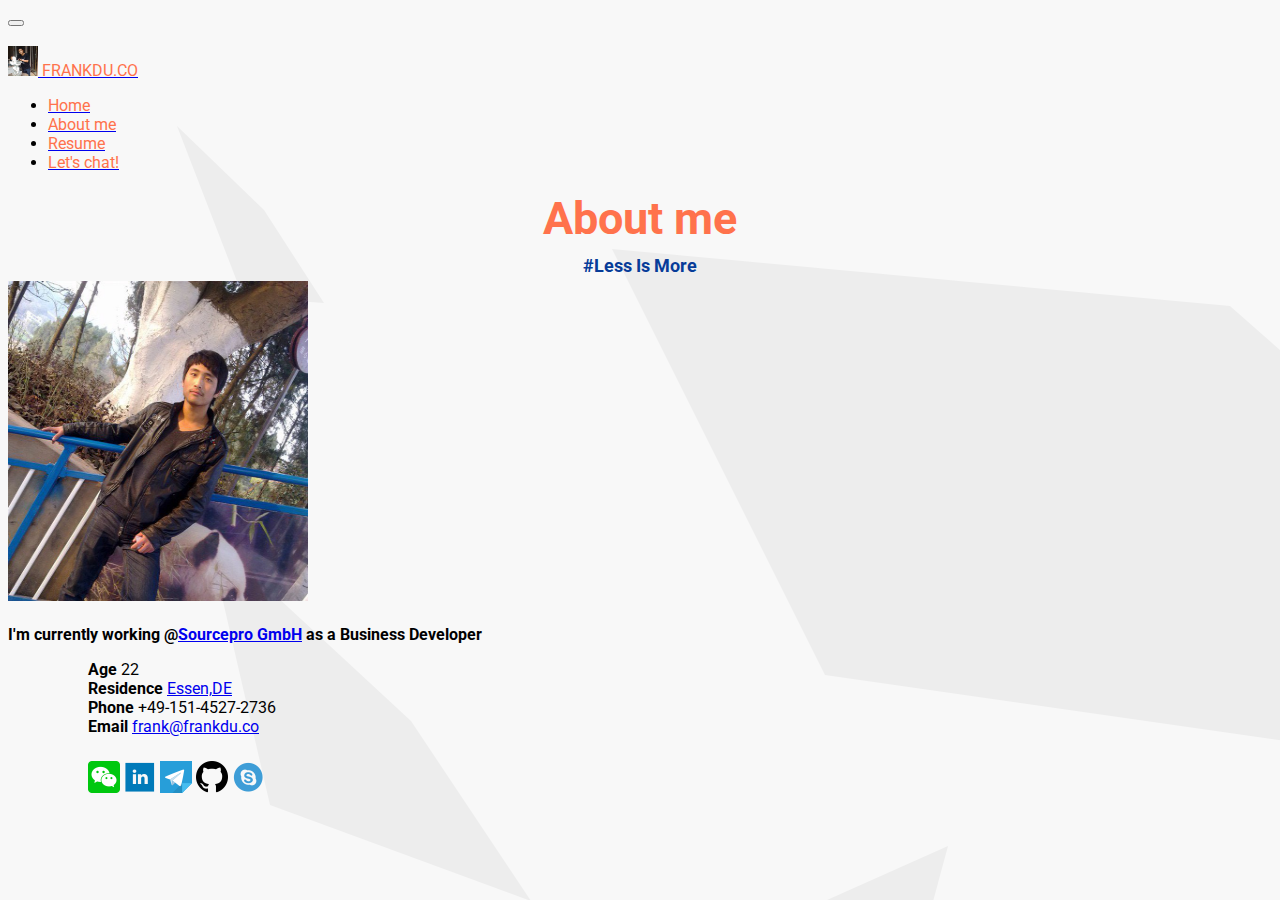
==== about_me.html @ d7d6e94f "Add files via upload" ====
<!DOCTYPE html>
<html lang="en">
  <head>
    <!-- Required meta tags -->
    <meta charset="utf-8">
    <meta name="viewport" content="width=device-width, initial-scale=1, shrink-to-fit=no">

    <!-- Bootstrap CSS -->
    <link rel="stylesheet" href="https://maxcdn.bootstrapcdn.com/bootstrap/4.0.0-beta/css/bootstrap.min.css" integrity="sha384-/Y6pD6FV/Vv2HJnA6t+vslU6fwYXjCFtcEpHbNJ0lyAFsXTsjBbfaDjzALeQsN6M" crossorigin="anonymous">
    <link rel="stylesheet" href="about_me.css">
    <link href="https://fonts.googleapis.com/css?family=Roboto" rel="stylesheet">
  </head>
  <body>

    <div class="container">

    <nav class="navbar navbar-expand-lg navbar-light bg-light">
      <button class="navbar-toggler" type="button" data-toggle="collapse" data-target="#navbarTogglerDemo01" aria-controls="navbarTogglerDemo01" aria-expanded="false" aria-label="Toggle navigation">
      <span class="navbar-toggler-icon"></span>
      </button>
      <div class="collapse navbar-collapse" id="navbarTogglerDemo01">
      <br><a class="navbar-brand" href="Home.html"><img src="5a25109d-f277-463b-83a4-63a4623d7ae6.jpg" width="30" height="30" class="d-inline-block align-top" alt="">
      <font color="#ff724c">FRANKDU.CO</font>
    </a></br>


        <ul class="navbar-nav mr-auto mt-2 mt-lg-0">
          <li class="nav-item">
            <a class="nav-link active" href="Home.html"><font color="#ff724c">Home</font></a>
          </li>
          <li class="nav-item">
            <a class="nav-link active" href="about_me.html"><font color="#ff724c">About me</font></a>
          </li>
          <li class="nav-item">
            <a class="nav-link active" href="resume.html"><font color="#ff724c">Resume</font></a>
          </li>

          <li class="nav-item">
            <a class="nav-link active" href="Letschat.html"><font color="#ff724c">Let's chat!</font></a>
          </li>

        </ul>
      </div>
    </nav>
  </div>

    <center><font color="#ff724c"><h1 id="me">About me</h1></font></center>

      <h4 id="motto">#Less Is More</h4>


      <div class="container" id="2nd">
        <!--here i try to apply a grid system that adjust this part in different devices. But it doesn't work out! This is within a table-->
        <div class="row">
          <div class="col-lg-4 col-xs-6"><img src="2e78e6d8-583e-4851-b8ab-d4052f25aa7c.jpg" alt="" height="320" width="300"></div>
          <div class="col-lg-4 col-xs-6" id="intro"><p><strong>I'm currently working @<span><a href="http://sourcepro.de" target="_blank">Sourcepro GmbH</a></span> as a Business Developer</strong></p></div>
          <div class="col-lg-4 col-xs-6">
            <ul id="infolist">

              <ul><b>Age</b> 22</ul>
              <ul><b>Residence</b> <a href="https://en.wikipedia.org/wiki/Essen" target="_blank">Essen,DE</a></ul>
              <ul><b>Phone</b> +49-151-4527-2736</ul>
              <ul><b>Email</b> <a href="mailto:frank@frankdu.co">frank@frankdu.co</a></ul>
              <ul id="socialicons">

                  <a href="http://imgur.com/a/mA9lr" target="_blank"><img src="social-wechat-square2-32.png" alt=""></a>
                  <a href="https://www.linkedin.com/in/frankdu1995/" target="_blank"><img src="linkedin_square_color-32.png" alt=""></a>
                  <a href="https://t.me/Frankdew1995" target="_blank"><img src="Telegram-32.png" alt=""></a>
                  <a href="https://github.com/Frankdew1995" target="_blank"><img src="mark-github-32.png" alt=""></a>
                  <a href="https://join.skype.com/invite/nPmjatFX97UD" target="_blank"><img src="skype_circle_color-32.png" alt=""></a>





              </ul>
             </div>
            </ul>



        </div>
      </div>










    <!-- Optional JavaScript -->
    <!-- jQuery first, then Popper.js, then Bootstrap JS -->
    <script src="https://code.jquery.com/jquery-3.2.1.slim.min.js" integrity="sha384-KJ3o2DKtIkvYIK3UENzmM7KCkRr/rE9/Qpg6aAZGJwFDMVNA/GpGFF93hXpG5KkN" crossorigin="anonymous"></script>
    <script src="https://cdnjs.cloudflare.com/ajax/libs/popper.js/1.11.0/umd/popper.min.js" integrity="sha384-b/U6ypiBEHpOf/4+1nzFpr53nxSS+GLCkfwBdFNTxtclqqenISfwAzpKaMNFNmj4" crossorigin="anonymous"></script>
    <script src="https://maxcdn.bootstrapcdn.com/bootstrap/4.0.0-beta/js/bootstrap.min.js" integrity="sha384-h0AbiXch4ZDo7tp9hKZ4TsHbi047NrKGLO3SEJAg45jXxnGIfYzk4Si90RDIqNm1" crossorigin="anonymous"></script>
  </body>
</html>
---- about_me.css ----
body{
background-image: url(bg.png);
font-family: 'Roboto', sans-serif;

}

#intro{

margin-top: 20px;

}

#me{

  margin-top: 20px;
  margin-bottom: 5px;
  font-family: 'Roboto', sans-serif;
  font-size: 45px;
}

#motto{

  margin-top: 10px;
  margin-bottom: 5px;
  text-align: center;
  font-family: 'Roboto', sans-serif;
  color:#073c99;
  font-size:18px;
}

#pic{

  margin-left: 150px;
  margin-top: 0px;
}

h2{

  font-family: 'Roboto', sans-serif;
  font-size: 18px;
  margin-top: 20px;
  text-align: inherit;
  margin-bottom: 0px;
}

#infolist{

  text-align: left;
  margin-right: 20px;
  margin-top: 0px;
}

#socialicons{

  margin-top: 25px;

}
a:visited{
      color:#ff724c;
    }
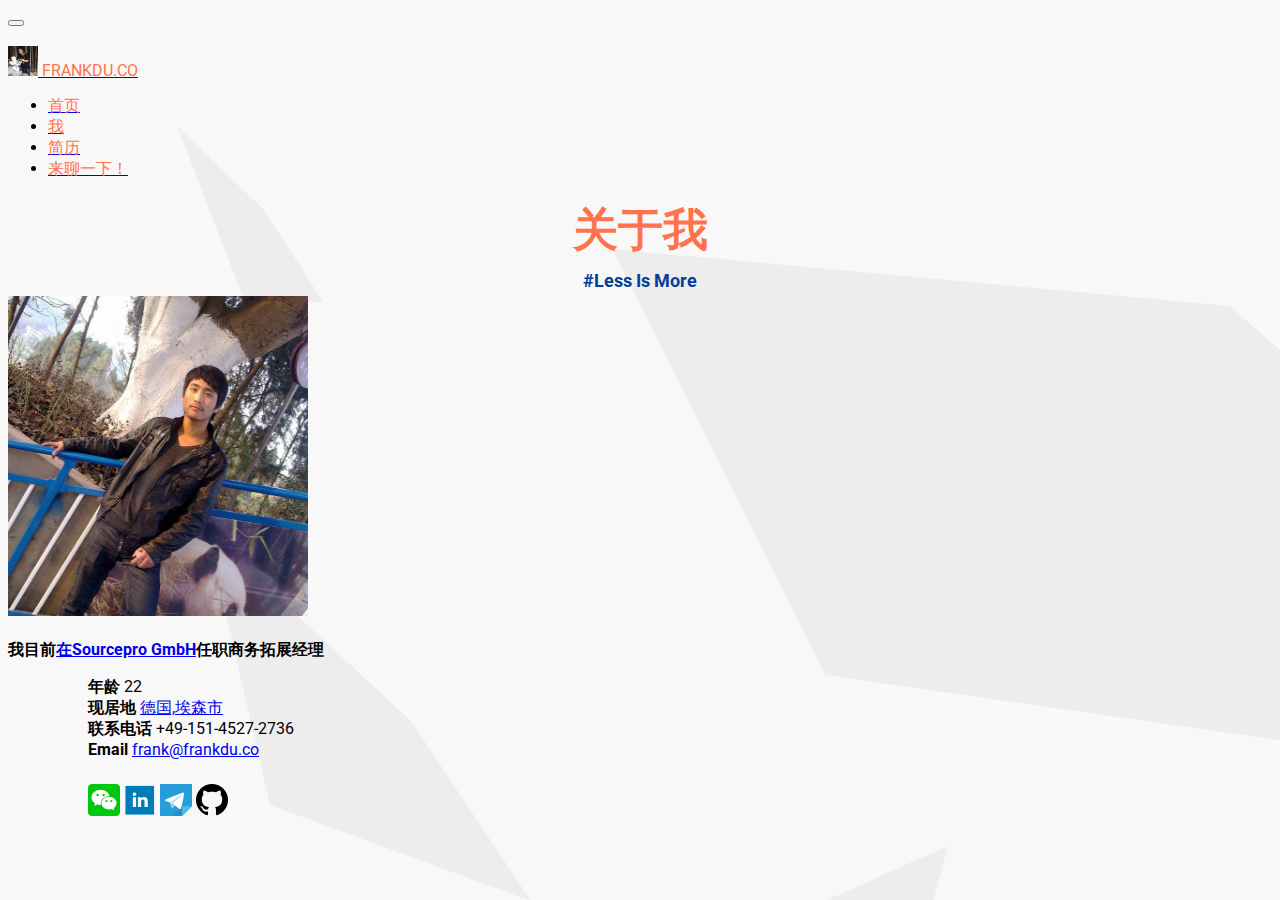
==== commit a66d6c25: "Update about_me.html" ====
--- a/about_me.html
+++ b/about_me.html
@@ -26,17 +26,17 @@
 
         <ul class="navbar-nav mr-auto mt-2 mt-lg-0">
           <li class="nav-item">
-            <a class="nav-link active" href="Home.html"><font color="#ff724c">Home</font></a>
+            <a class="nav-link active" href="Home.html"><font color="#ff724c">首页</font></a>
           </li>
           <li class="nav-item">
-            <a class="nav-link active" href="about_me.html"><font color="#ff724c">About me</font></a>
+            <a class="nav-link active" href="about_me.html"><font color="#ff724c">我</font></a>
           </li>
           <li class="nav-item">
-            <a class="nav-link active" href="resume.html"><font color="#ff724c">Resume</font></a>
+            <a class="nav-link active" href="resume.html"><font color="#ff724c">简历</font></a>
           </li>
 
           <li class="nav-item">
-            <a class="nav-link active" href="Letschat.html"><font color="#ff724c">Let's chat!</font></a>
+            <a class="nav-link active" href="Letschat.html"><font color="#ff724c">来聊一下！</font></a>
           </li>
 
         </ul>
@@ -44,7 +44,7 @@
     </nav>
   </div>
 
-    <center><font color="#ff724c"><h1 id="me">About me</h1></font></center>
+    <center><font color="#ff724c"><h1 id="me">关于我</h1></font></center>
 
       <h4 id="motto">#Less Is More</h4>
 
@@ -53,13 +53,13 @@
         <!--here i try to apply a grid system that adjust this part in different devices. But it doesn't work out! This is within a table-->
         <div class="row">
           <div class="col-lg-4 col-xs-6"><img src="2e78e6d8-583e-4851-b8ab-d4052f25aa7c.jpg" alt="" height="320" width="300"></div>
-          <div class="col-lg-4 col-xs-6" id="intro"><p><strong>I'm currently working @<span><a href="http://sourcepro.de" target="_blank">Sourcepro GmbH</a></span> as a Business Developer</strong></p></div>
+          <div class="col-lg-4 col-xs-6" id="intro"><p><strong>我目前<span><a href="http://sourcepro.de" target="_blank">在Sourcepro GmbH</a></span>任职商务拓展经理</strong></p></div>
           <div class="col-lg-4 col-xs-6">
             <ul id="infolist">
 
-              <ul><b>Age</b> 22</ul>
-              <ul><b>Residence</b> <a href="https://en.wikipedia.org/wiki/Essen" target="_blank">Essen,DE</a></ul>
-              <ul><b>Phone</b> +49-151-4527-2736</ul>
+              <ul><b>年龄</b> 22</ul>
+              <ul><b>现居地</b> <a href="https://en.wikipedia.org/wiki/Essen" target="_blank">德国,埃森市</a></ul>
+              <ul><b>联系电话</b> +49-151-4527-2736</ul>
               <ul><b>Email</b> <a href="mailto:frank@frankdu.co">frank@frankdu.co</a></ul>
               <ul id="socialicons">
 
@@ -67,7 +67,7 @@
                   <a href="https://www.linkedin.com/in/frankdu1995/" target="_blank"><img src="linkedin_square_color-32.png" alt=""></a>
                   <a href="https://t.me/Frankdew1995" target="_blank"><img src="Telegram-32.png" alt=""></a>
                   <a href="https://github.com/Frankdew1995" target="_blank"><img src="mark-github-32.png" alt=""></a>
-                  <a href="https://join.skype.com/invite/nPmjatFX97UD" target="_blank"><img src="skype_circle_color-32.png" alt=""></a>
+<!--                   <a href="https://join.skype.com/invite/nPmjatFX97UD" target="_blank"><img src="skype_circle_color-32.png" alt=""></a> -->
 
 
 
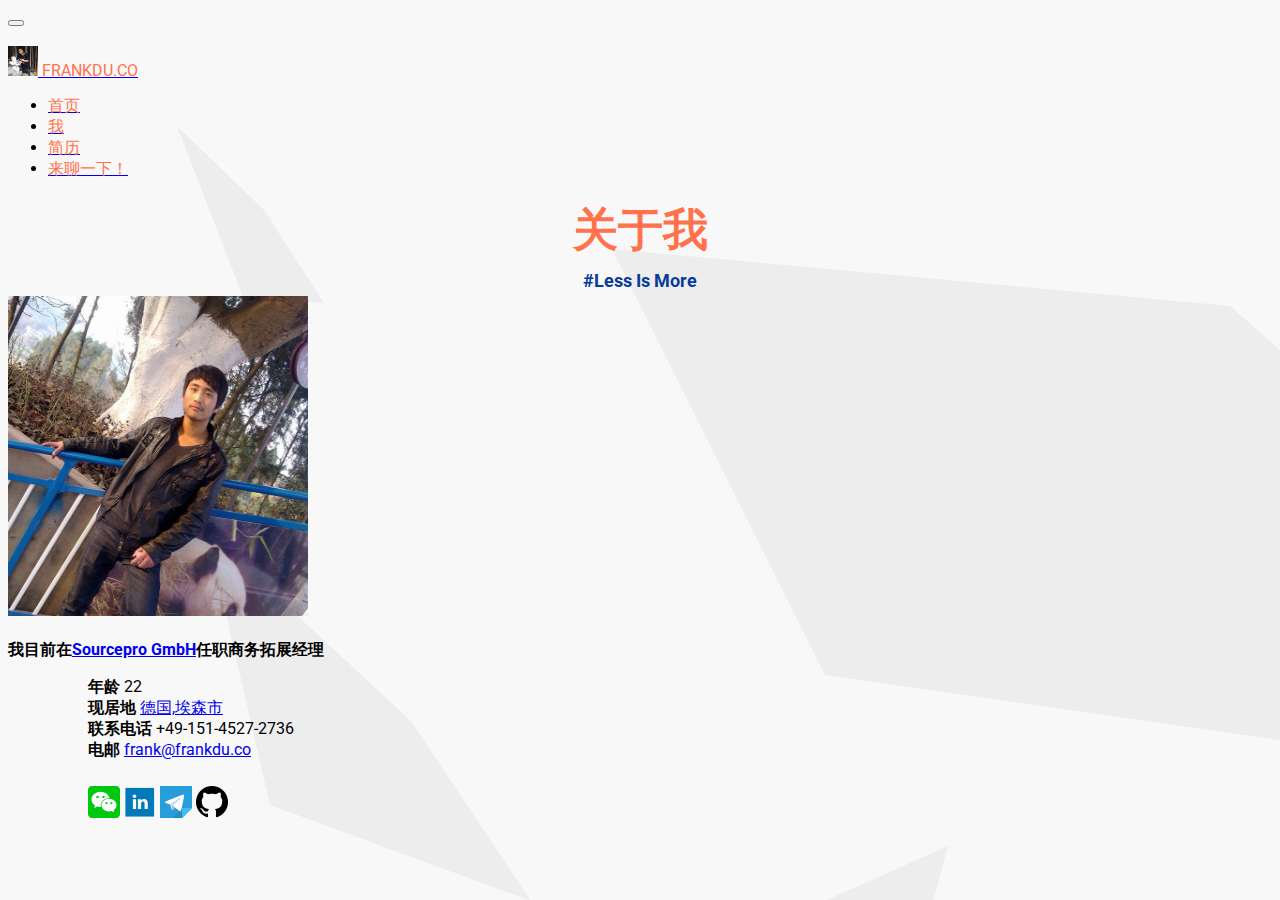
==== commit da3d514f: "Update about_me.html" ====
--- a/about_me.html
+++ b/about_me.html
@@ -53,14 +53,14 @@
         <!--here i try to apply a grid system that adjust this part in different devices. But it doesn't work out! This is within a table-->
         <div class="row">
           <div class="col-lg-4 col-xs-6"><img src="2e78e6d8-583e-4851-b8ab-d4052f25aa7c.jpg" alt="" height="320" width="300"></div>
-          <div class="col-lg-4 col-xs-6" id="intro"><p><strong>我目前<span><a href="http://sourcepro.de" target="_blank">在Sourcepro GmbH</a></span>任职商务拓展经理</strong></p></div>
+          <div class="col-lg-4 col-xs-6" id="intro"><p><strong>我目前在<span><a href="http://sourcepro.de" target="_blank">Sourcepro GmbH</a></span>任职商务拓展经理</strong></p></div>
           <div class="col-lg-4 col-xs-6">
             <ul id="infolist">
 
               <ul><b>年龄</b> 22</ul>
               <ul><b>现居地</b> <a href="https://en.wikipedia.org/wiki/Essen" target="_blank">德国,埃森市</a></ul>
               <ul><b>联系电话</b> +49-151-4527-2736</ul>
-              <ul><b>Email</b> <a href="mailto:frank@frankdu.co">frank@frankdu.co</a></ul>
+              <ul><b>电邮</b> <a href="mailto:frank@frankdu.co">frank@frankdu.co</a></ul>
               <ul id="socialicons">
 
                   <a href="http://imgur.com/a/mA9lr" target="_blank"><img src="social-wechat-square2-32.png" alt=""></a>
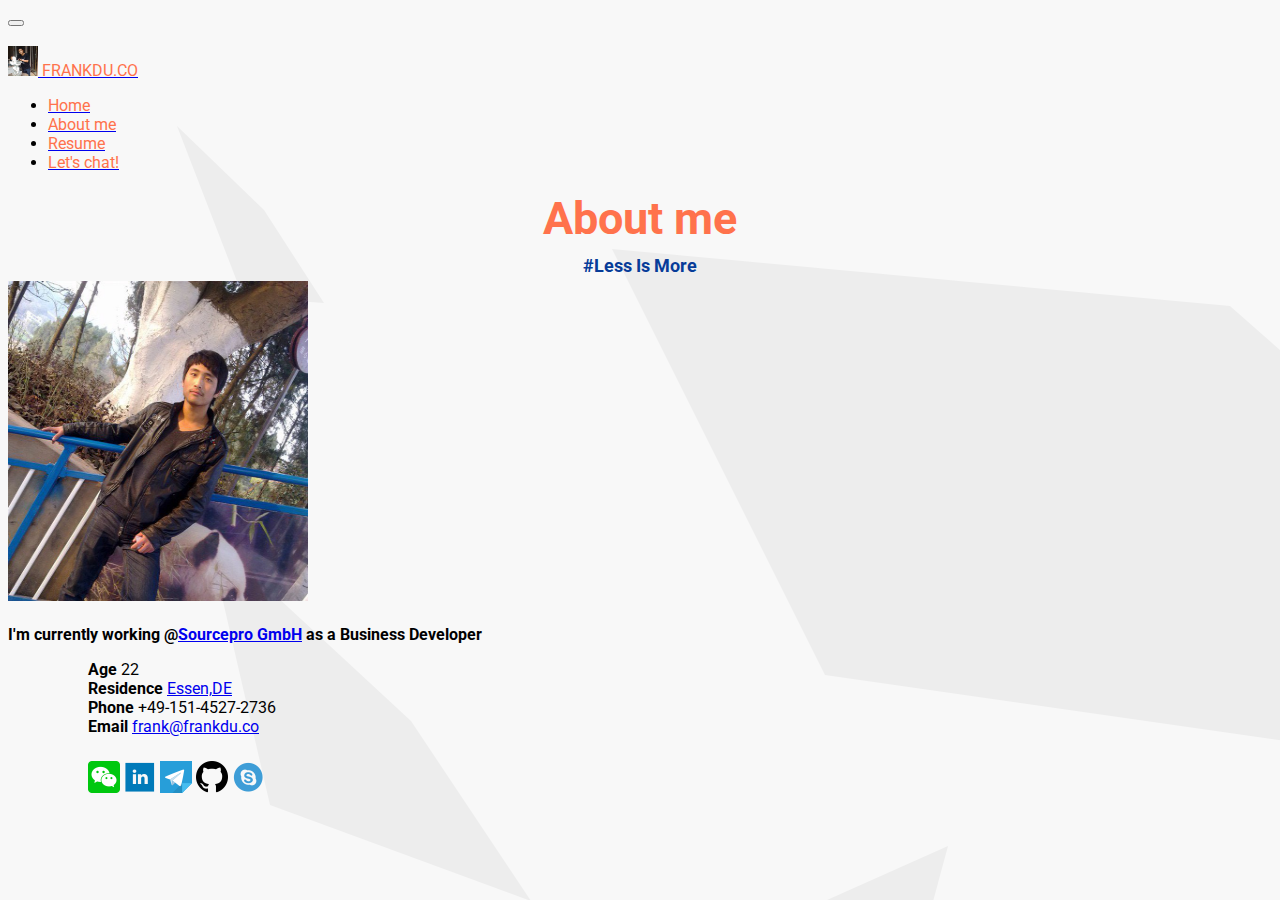
==== commit 48e717e1: "Update about_me.html" ====
--- a/about_me.html
+++ b/about_me.html
@@ -1,6 +1,16 @@
 <!DOCTYPE html>
 <html lang="en">
   <head>
+          <!-- Global Site Tag (gtag.js) - Google Analytics -->
+    <script async src="https://www.googletagmanager.com/gtag/js?id=UA-107687824-1"></script>
+    <script>
+      window.dataLayer = window.dataLayer || [];
+      function gtag(){dataLayer.push(arguments);}
+      gtag('js', new Date());
+
+      gtag('config', 'UA-107687824-1');
+    </script>
+
     <!-- Required meta tags -->
     <meta charset="utf-8">
     <meta name="viewport" content="width=device-width, initial-scale=1, shrink-to-fit=no">
@@ -26,17 +36,17 @@
 
         <ul class="navbar-nav mr-auto mt-2 mt-lg-0">
           <li class="nav-item">
-            <a class="nav-link active" href="Home.html"><font color="#ff724c">首页</font></a>
+            <a class="nav-link active" href="Home.html"><font color="#ff724c">Home</font></a>
           </li>
           <li class="nav-item">
-            <a class="nav-link active" href="about_me.html"><font color="#ff724c">我</font></a>
+            <a class="nav-link active" href="about_me.html"><font color="#ff724c">About me</font></a>
           </li>
           <li class="nav-item">
-            <a class="nav-link active" href="resume.html"><font color="#ff724c">简历</font></a>
+            <a class="nav-link active" href="resume.html"><font color="#ff724c">Resume</font></a>
           </li>
 
           <li class="nav-item">
-            <a class="nav-link active" href="Letschat.html"><font color="#ff724c">来聊一下！</font></a>
+            <a class="nav-link active" href="Letschat.html"><font color="#ff724c">Let's chat!</font></a>
           </li>
 
         </ul>
@@ -44,7 +54,7 @@
     </nav>
   </div>
 
-    <center><font color="#ff724c"><h1 id="me">关于我</h1></font></center>
+    <center><font color="#ff724c"><h1 id="me">About me</h1></font></center>
 
       <h4 id="motto">#Less Is More</h4>
 
@@ -53,21 +63,21 @@
         <!--here i try to apply a grid system that adjust this part in different devices. But it doesn't work out! This is within a table-->
         <div class="row">
           <div class="col-lg-4 col-xs-6"><img src="2e78e6d8-583e-4851-b8ab-d4052f25aa7c.jpg" alt="" height="320" width="300"></div>
-          <div class="col-lg-4 col-xs-6" id="intro"><p><strong>我目前在<span><a href="http://sourcepro.de" target="_blank">Sourcepro GmbH</a></span>任职商务拓展经理</strong></p></div>
+          <div class="col-lg-4 col-xs-6" id="intro"><p><strong>I'm currently working @<span><a href="http://sourcepro.de" target="_blank">Sourcepro GmbH</a></span> as a Business Developer</strong></p></div>
           <div class="col-lg-4 col-xs-6">
             <ul id="infolist">
 
-              <ul><b>年龄</b> 22</ul>
-              <ul><b>现居地</b> <a href="https://en.wikipedia.org/wiki/Essen" target="_blank">德国,埃森市</a></ul>
-              <ul><b>联系电话</b> +49-151-4527-2736</ul>
-              <ul><b>电邮</b> <a href="mailto:frank@frankdu.co">frank@frankdu.co</a></ul>
+              <ul><b>Age</b> 22</ul>
+              <ul><b>Residence</b> <a href="https://en.wikipedia.org/wiki/Essen" target="_blank">Essen,DE</a></ul>
+              <ul><b>Phone</b> +49-151-4527-2736</ul>
+              <ul><b>Email</b> <a href="mailto:frank@frankdu.co">frank@frankdu.co</a></ul>
               <ul id="socialicons">
 
                   <a href="http://imgur.com/a/mA9lr" target="_blank"><img src="social-wechat-square2-32.png" alt=""></a>
                   <a href="https://www.linkedin.com/in/frankdu1995/" target="_blank"><img src="linkedin_square_color-32.png" alt=""></a>
                   <a href="https://t.me/Frankdew1995" target="_blank"><img src="Telegram-32.png" alt=""></a>
                   <a href="https://github.com/Frankdew1995" target="_blank"><img src="mark-github-32.png" alt=""></a>
-<!--                   <a href="https://join.skype.com/invite/nPmjatFX97UD" target="_blank"><img src="skype_circle_color-32.png" alt=""></a> -->
+                  <a href="https://join.skype.com/invite/nPmjatFX97UD" target="_blank"><img src="skype_circle_color-32.png" alt=""></a>
 
 
 
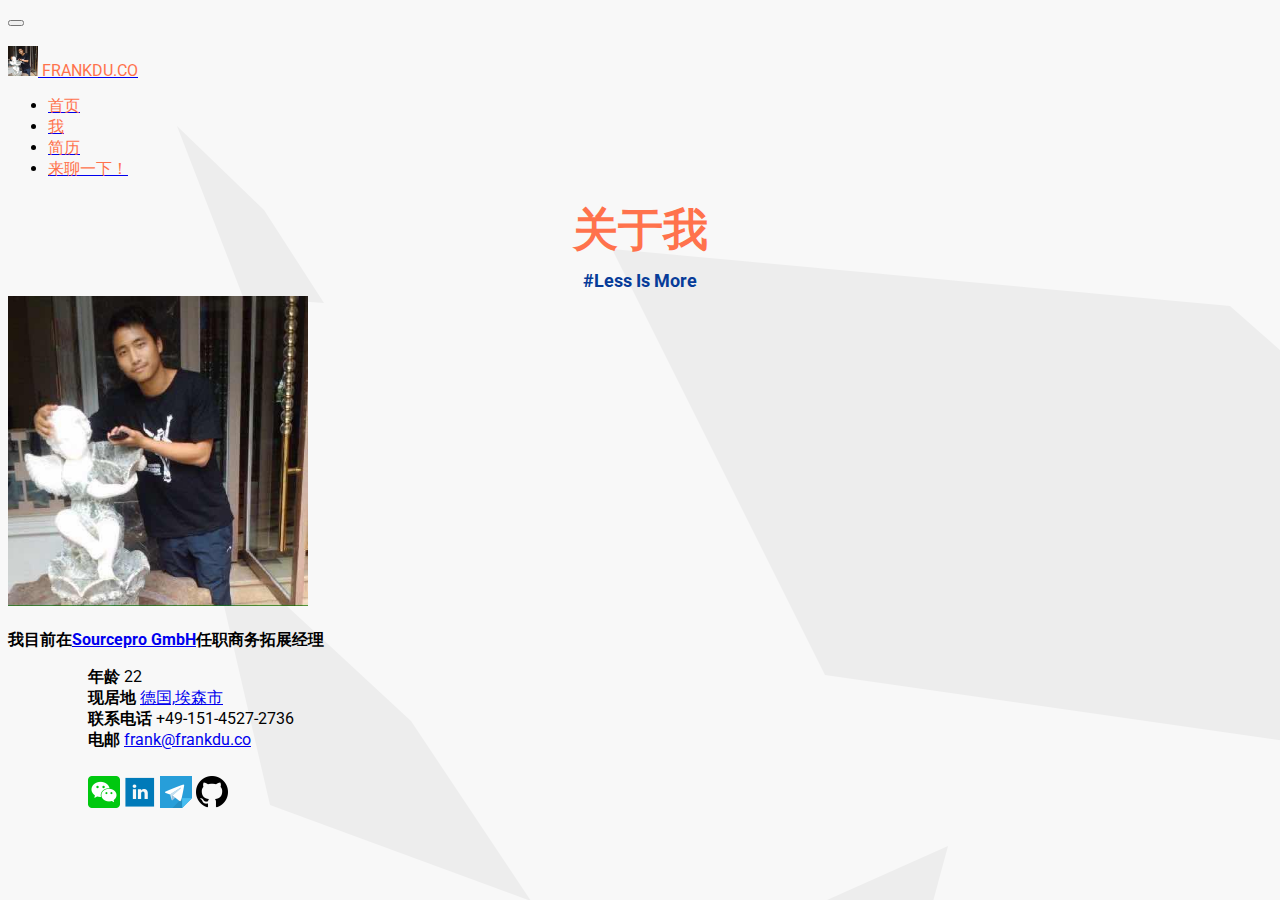
==== commit bf75da56: "Add files via upload" ====
--- a/about_me.html
+++ b/about_me.html
@@ -1,16 +1,6 @@
 <!DOCTYPE html>
 <html lang="en">
   <head>
-          <!-- Global Site Tag (gtag.js) - Google Analytics -->
-    <script async src="https://www.googletagmanager.com/gtag/js?id=UA-107687824-1"></script>
-    <script>
-      window.dataLayer = window.dataLayer || [];
-      function gtag(){dataLayer.push(arguments);}
-      gtag('js', new Date());
-
-      gtag('config', 'UA-107687824-1');
-    </script>
-
     <!-- Required meta tags -->
     <meta charset="utf-8">
     <meta name="viewport" content="width=device-width, initial-scale=1, shrink-to-fit=no">
@@ -36,17 +26,17 @@
 
         <ul class="navbar-nav mr-auto mt-2 mt-lg-0">
           <li class="nav-item">
-            <a class="nav-link active" href="Home.html"><font color="#ff724c">Home</font></a>
+            <a class="nav-link active" href="Home.html"><font color="#ff724c">首页</font></a>
           </li>
           <li class="nav-item">
-            <a class="nav-link active" href="about_me.html"><font color="#ff724c">About me</font></a>
+            <a class="nav-link active" href="about_me.html"><font color="#ff724c">我</font></a>
           </li>
           <li class="nav-item">
-            <a class="nav-link active" href="resume.html"><font color="#ff724c">Resume</font></a>
+            <a class="nav-link active" href="resume.html"><font color="#ff724c">简历</font></a>
           </li>
 
           <li class="nav-item">
-            <a class="nav-link active" href="Letschat.html"><font color="#ff724c">Let's chat!</font></a>
+            <a class="nav-link active" href="Letschat.html"><font color="#ff724c">来聊一下！</font></a>
           </li>
 
         </ul>
@@ -54,7 +44,7 @@
     </nav>
   </div>
 
-    <center><font color="#ff724c"><h1 id="me">About me</h1></font></center>
+    <center><font color="#ff724c"><h1 id="me">关于我</h1></font></center>
 
       <h4 id="motto">#Less Is More</h4>
 
@@ -62,22 +52,22 @@
       <div class="container" id="2nd">
         <!--here i try to apply a grid system that adjust this part in different devices. But it doesn't work out! This is within a table-->
         <div class="row">
-          <div class="col-lg-4 col-xs-6"><img src="2e78e6d8-583e-4851-b8ab-d4052f25aa7c.jpg" alt="" height="320" width="300"></div>
-          <div class="col-lg-4 col-xs-6" id="intro"><p><strong>I'm currently working @<span><a href="http://sourcepro.de" target="_blank">Sourcepro GmbH</a></span> as a Business Developer</strong></p></div>
+          <div class="col-lg-4 col-xs-6"><img src="5a25109d-f277-463b-83a4-63a4623d7ae6 - Copy.jpg" alt="" height="310" width="300"></div>
+          <div class="col-lg-4 col-xs-6" id="intro"><p><strong>我目前在<span><a href="http://sourcepro.de" target="_blank">Sourcepro GmbH</a></span>任职商务拓展经理</strong></p></div>
           <div class="col-lg-4 col-xs-6">
             <ul id="infolist">
 
-              <ul><b>Age</b> 22</ul>
-              <ul><b>Residence</b> <a href="https://en.wikipedia.org/wiki/Essen" target="_blank">Essen,DE</a></ul>
-              <ul><b>Phone</b> +49-151-4527-2736</ul>
-              <ul><b>Email</b> <a href="mailto:frank@frankdu.co">frank@frankdu.co</a></ul>
+              <ul><b>年龄</b> 22</ul>
+              <ul><b>现居地</b> <a href="https://en.wikipedia.org/wiki/Essen" target="_blank">德国,埃森市</a></ul>
+              <ul><b>联系电话</b> +49-151-4527-2736</ul>
+              <ul><b>电邮</b> <a href="mailto:frank@frankdu.co">frank@frankdu.co</a></ul>
               <ul id="socialicons">
 
                   <a href="http://imgur.com/a/mA9lr" target="_blank"><img src="social-wechat-square2-32.png" alt=""></a>
                   <a href="https://www.linkedin.com/in/frankdu1995/" target="_blank"><img src="linkedin_square_color-32.png" alt=""></a>
                   <a href="https://t.me/Frankdew1995" target="_blank"><img src="Telegram-32.png" alt=""></a>
                   <a href="https://github.com/Frankdew1995" target="_blank"><img src="mark-github-32.png" alt=""></a>
-                  <a href="https://join.skype.com/invite/nPmjatFX97UD" target="_blank"><img src="skype_circle_color-32.png" alt=""></a>
+<!--                   <a href="https://join.skype.com/invite/nPmjatFX97UD" target="_blank"><img src="skype_circle_color-32.png" alt=""></a> -->
 
 
 
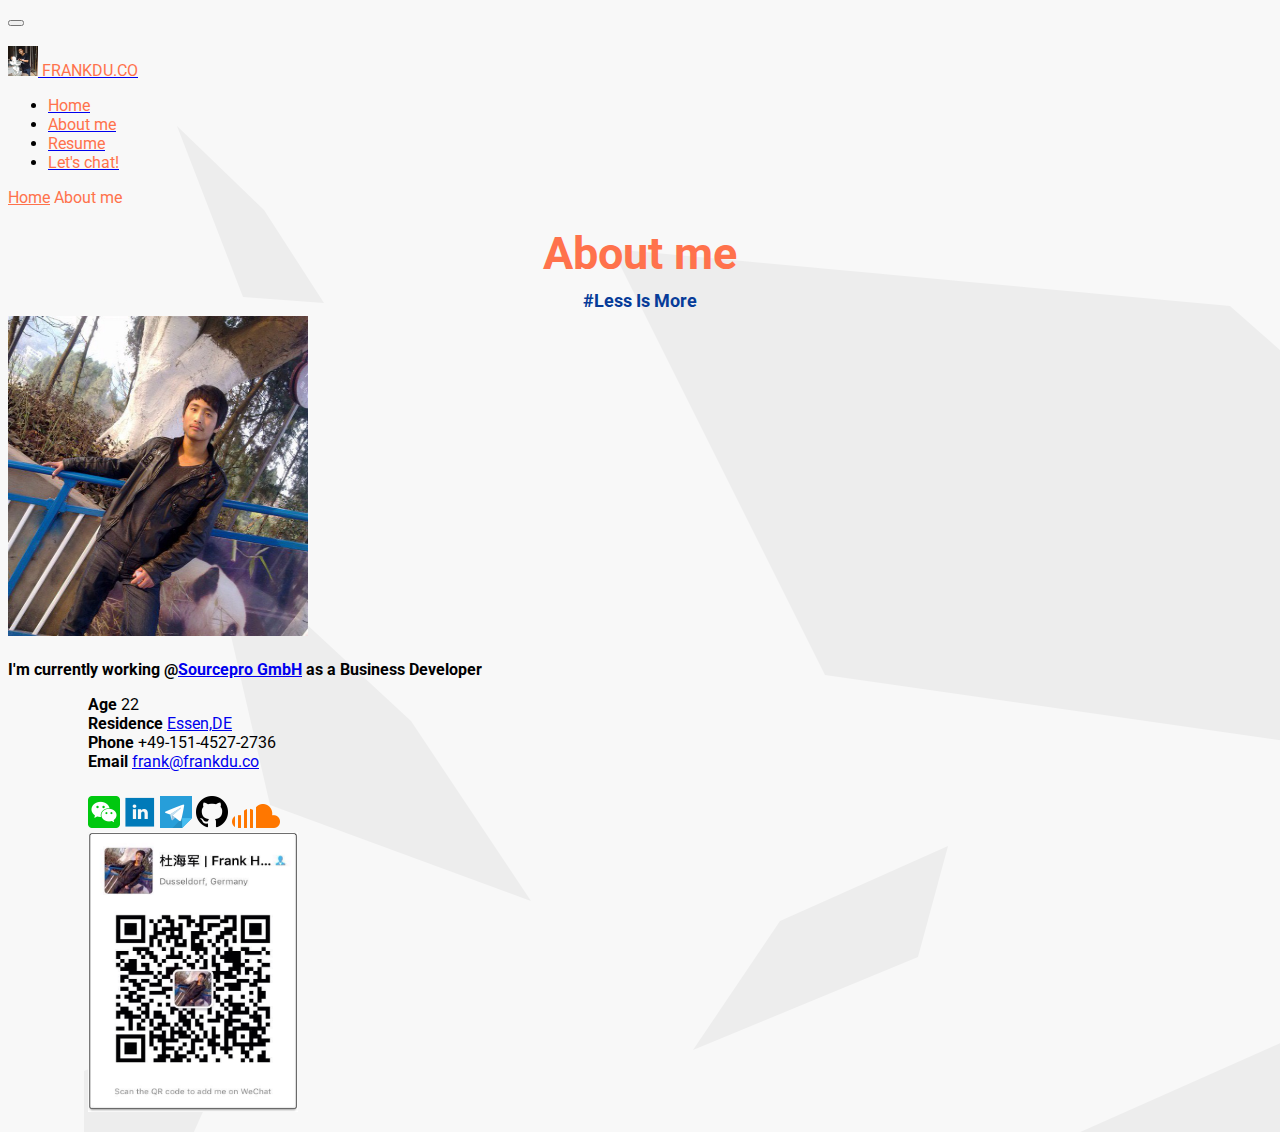
==== commit 8ad2445d: "Add files via upload" ====
--- a/about_me.html
+++ b/about_me.html
@@ -1,6 +1,16 @@
 <!DOCTYPE html>
 <html lang="en">
   <head>
+          <!-- Global Site Tag (gtag.js) - Google Analytics -->
+    <script async src="https://www.googletagmanager.com/gtag/js?id=UA-107687824-1"></script>
+    <script>
+      window.dataLayer = window.dataLayer || [];
+      function gtag(){dataLayer.push(arguments);}
+      gtag('js', new Date());
+
+      gtag('config', 'UA-107687824-1');
+    </script>
+
     <!-- Required meta tags -->
     <meta charset="utf-8">
     <meta name="viewport" content="width=device-width, initial-scale=1, shrink-to-fit=no">
@@ -26,25 +36,35 @@
 
         <ul class="navbar-nav mr-auto mt-2 mt-lg-0">
           <li class="nav-item">
-            <a class="nav-link active" href="Home.html"><font color="#ff724c">首页</font></a>
+            <a class="nav-link active" href="Home.html"><font color="#ff724c">Home</font></a>
           </li>
           <li class="nav-item">
-            <a class="nav-link active" href="about_me.html"><font color="#ff724c">我</font></a>
+            <a class="nav-link active" href="about_me.html"><font color="#ff724c">About me</font></a>
           </li>
           <li class="nav-item">
-            <a class="nav-link active" href="resume.html"><font color="#ff724c">简历</font></a>
+            <a class="nav-link active" href="resume.html"><font color="#ff724c">Resume</font></a>
           </li>
 
           <li class="nav-item">
-            <a class="nav-link active" href="Letschat.html"><font color="#ff724c">来聊一下！</font></a>
+            <a class="nav-link active" href="Letschat.html"><font color="#ff724c">Let's chat!</font></a>
           </li>
 
         </ul>
       </div>
     </nav>
   </div>
+  <div class="container">
 
-    <center><font color="#ff724c"><h1 id="me">关于我</h1></font></center>
+    <nav class="breadcrumb">
+      <a class="breadcrumb-item" href="Home.html">Home</a>
+      <!-- <a class="breadcrumb-item" href="#">我</a>
+      <a class="breadcrumb-item" href="#">Data</a> -->
+      <span class="breadcrumb-item" href="#">About me</span>
+    </nav>
+
+  </div>
+
+    <center><font color="#ff724c"><h1 id="me">About me</h1></font></center>
 
       <h4 id="motto">#Less Is More</h4>
 
@@ -52,23 +72,27 @@
       <div class="container" id="2nd">
         <!--here i try to apply a grid system that adjust this part in different devices. But it doesn't work out! This is within a table-->
         <div class="row">
-          <div class="col-lg-4 col-xs-6"><img src="5a25109d-f277-463b-83a4-63a4623d7ae6 - Copy.jpg" alt="" height="310" width="300"></div>
-          <div class="col-lg-4 col-xs-6" id="intro"><p><strong>我目前在<span><a href="http://sourcepro.de" target="_blank">Sourcepro GmbH</a></span>任职商务拓展经理</strong></p></div>
+          <div class="col-lg-4 col-xs-6"><img src="2e78e6d8-583e-4851-b8ab-d4052f25aa7c.jpg" alt="" height="320" width="300"></div>
+          <div class="col-lg-4 col-xs-6" id="intro"><p><strong>I'm currently working @<span><a href="http://sourcepro.de" target="_blank">Sourcepro GmbH</a></span> as a Business Developer</strong></p></div>
           <div class="col-lg-4 col-xs-6">
             <ul id="infolist">
 
-              <ul><b>年龄</b> 22</ul>
-              <ul><b>现居地</b> <a href="https://en.wikipedia.org/wiki/Essen" target="_blank">德国,埃森市</a></ul>
-              <ul><b>联系电话</b> +49-151-4527-2736</ul>
-              <ul><b>电邮</b> <a href="mailto:frank@frankdu.co">frank@frankdu.co</a></ul>
+              <ul><b>Age</b> 22</ul>
+              <ul><b>Residence</b> <a href="https://en.wikipedia.org/wiki/Essen" target="_blank">Essen,DE</a></ul>
+              <ul><b>Phone</b> +49-151-4527-2736</ul>
+              <ul><b>Email</b> <a href="mailto:frank@frankdu.co">frank@frankdu.co</a></ul>
               <ul id="socialicons">
 
-                  <a href="http://imgur.com/a/mA9lr" target="_blank"><img src="social-wechat-square2-32.png" alt=""></a>
+                  <a data-toggle="collapse" href="#qrcode" aria-expanded="false" aria-controls="collapseExample"><img src="social-wechat-square2-32.png" alt=""></a>
                   <a href="https://www.linkedin.com/in/frankdu1995/" target="_blank"><img src="linkedin_square_color-32.png" alt=""></a>
                   <a href="https://t.me/Frankdew1995" target="_blank"><img src="Telegram-32.png" alt=""></a>
                   <a href="https://github.com/Frankdew1995" target="_blank"><img src="mark-github-32.png" alt=""></a>
-<!--                   <a href="https://join.skype.com/invite/nPmjatFX97UD" target="_blank"><img src="skype_circle_color-32.png" alt=""></a> -->
+                  <a href="https://soundcloud.com/frankdew1995" target="_blank"><img src="if_soundcloud_246008 (1).png" alt=""></a>
 
+                    <div class="collapse" id="qrcode">
+
+                        <img src="WeChat Image_20171006121453.jpg" alt="" width="210px" height="280px">
+                    </div>
 
 
 
--- a/about_me.css
+++ b/about_me.css
@@ -58,3 +58,7 @@
 a:visited{
       color:#ff724c;
     }
+.breadcrumb-item{
+
+    color: #ff724c;
+  }
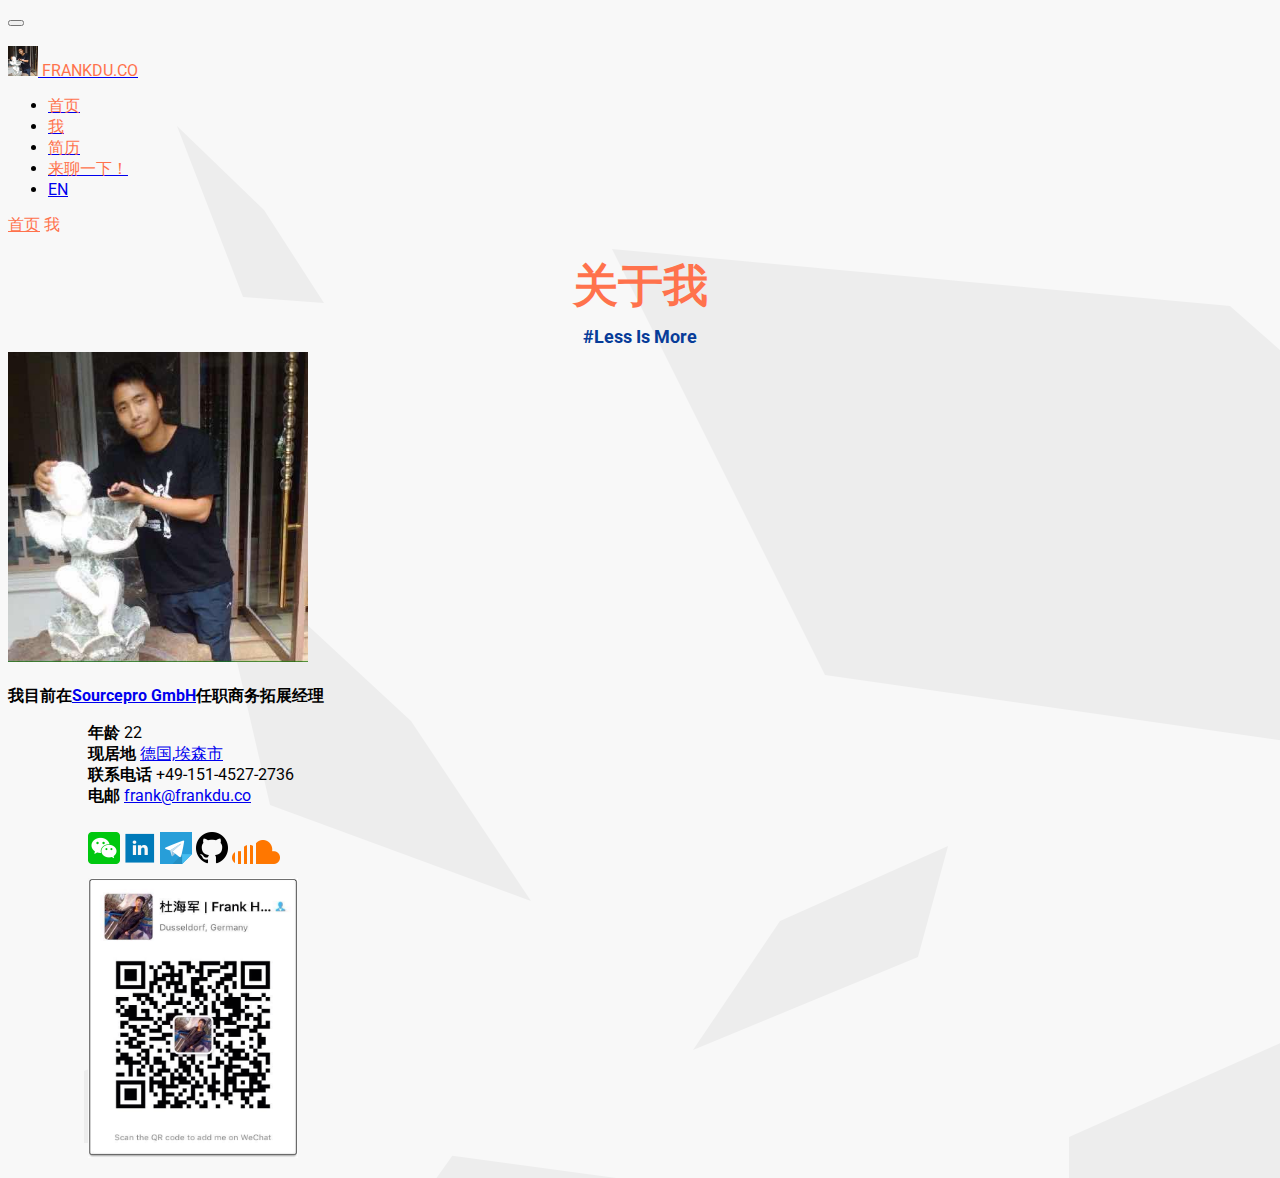
==== commit c638a4df: "Add files via upload" ====
--- a/about_me.html
+++ b/about_me.html
@@ -1,16 +1,6 @@
 <!DOCTYPE html>
 <html lang="en">
   <head>
-          <!-- Global Site Tag (gtag.js) - Google Analytics -->
-    <script async src="https://www.googletagmanager.com/gtag/js?id=UA-107687824-1"></script>
-    <script>
-      window.dataLayer = window.dataLayer || [];
-      function gtag(){dataLayer.push(arguments);}
-      gtag('js', new Date());
-
-      gtag('config', 'UA-107687824-1');
-    </script>
-
     <!-- Required meta tags -->
     <meta charset="utf-8">
     <meta name="viewport" content="width=device-width, initial-scale=1, shrink-to-fit=no">
@@ -36,35 +26,43 @@
 
         <ul class="navbar-nav mr-auto mt-2 mt-lg-0">
           <li class="nav-item">
-            <a class="nav-link active" href="Home.html"><font color="#ff724c">Home</font></a>
+            <a class="nav-link active" href="Home.html"><font color="#ff724c">首页</font></a>
           </li>
           <li class="nav-item">
-            <a class="nav-link active" href="about_me.html"><font color="#ff724c">About me</font></a>
+            <a class="nav-link active" href="about_me.html"><font color="#ff724c">我</font></a>
           </li>
           <li class="nav-item">
-            <a class="nav-link active" href="resume.html"><font color="#ff724c">Resume</font></a>
+            <a class="nav-link active" href="resume.html"><font color="#ff724c">简历</font></a>
           </li>
 
           <li class="nav-item">
-            <a class="nav-link active" href="Letschat.html"><font color="#ff724c">Let's chat!</font></a>
+            <a class="nav-link active" href="Letschat.html"><font color="#ff724c">来聊一下！</font></a>
+          </li>
+
+          <li class="nav-item">
+            <a class="nav-link active" href="http://frankdu.co">EN</a>
           </li>
 
         </ul>
       </div>
     </nav>
   </div>
+
   <div class="container">
 
     <nav class="breadcrumb">
-      <a class="breadcrumb-item" href="Home.html">Home</a>
+      <a class="breadcrumb-item" href="Home.html">首页</a>
       <!-- <a class="breadcrumb-item" href="#">我</a>
       <a class="breadcrumb-item" href="#">Data</a> -->
-      <span class="breadcrumb-item" href="#">About me</span>
+      <span class="breadcrumb-item" href="#">我</span>
     </nav>
 
   </div>
 
-    <center><font color="#ff724c"><h1 id="me">About me</h1></font></center>
+
+    <center><font color="#ff724c"><h1 id="me">关于我</h1></font></center>
+
+
 
       <h4 id="motto">#Less Is More</h4>
 
@@ -72,27 +70,28 @@
       <div class="container" id="2nd">
         <!--here i try to apply a grid system that adjust this part in different devices. But it doesn't work out! This is within a table-->
         <div class="row">
-          <div class="col-lg-4 col-xs-6"><img src="2e78e6d8-583e-4851-b8ab-d4052f25aa7c.jpg" alt="" height="320" width="300"></div>
-          <div class="col-lg-4 col-xs-6" id="intro"><p><strong>I'm currently working @<span><a href="http://sourcepro.de" target="_blank">Sourcepro GmbH</a></span> as a Business Developer</strong></p></div>
+          <div class="col-lg-4 col-xs-6"><img src="5a25109d-f277-463b-83a4-63a4623d7ae6 - Copy.jpg" alt="" height="310" width="300"></div>
+          <div class="col-lg-4 col-xs-6" id="intro"><p><strong>我目前在<span><a href="http://sourcepro.de" target="_blank">Sourcepro GmbH</a></span>任职商务拓展经理</strong></p></div>
           <div class="col-lg-4 col-xs-6">
             <ul id="infolist">
 
-              <ul><b>Age</b> 22</ul>
-              <ul><b>Residence</b> <a href="https://en.wikipedia.org/wiki/Essen" target="_blank">Essen,DE</a></ul>
-              <ul><b>Phone</b> +49-151-4527-2736</ul>
-              <ul><b>Email</b> <a href="mailto:frank@frankdu.co">frank@frankdu.co</a></ul>
+              <ul><b>年龄</b> 22</ul>
+              <ul><b>现居地</b> <a href="https://en.wikipedia.org/wiki/Essen" target="_blank">德国,埃森市</a></ul>
+              <ul><b>联系电话</b> +49-151-4527-2736</ul>
+              <ul><b>电邮</b> <a href="mailto:frank@frankdu.co">frank@frankdu.co</a></ul>
               <ul id="socialicons">
 
                   <a data-toggle="collapse" href="#qrcode" aria-expanded="false" aria-controls="collapseExample"><img src="social-wechat-square2-32.png" alt=""></a>
+
                   <a href="https://www.linkedin.com/in/frankdu1995/" target="_blank"><img src="linkedin_square_color-32.png" alt=""></a>
                   <a href="https://t.me/Frankdew1995" target="_blank"><img src="Telegram-32.png" alt=""></a>
                   <a href="https://github.com/Frankdew1995" target="_blank"><img src="mark-github-32.png" alt=""></a>
-                  <a href="https://soundcloud.com/frankdew1995" target="_blank"><img src="if_soundcloud_246008 (1).png" alt=""></a>
+                  <a href="https://soundcloud.com/frankdew1995/besame-mucho" target="_blank"><img src="if_soundcloud_246008 (1).png" alt=""></a>
 
-                    <div class="collapse" id="qrcode">
+                      <div class="collapse" id="qrcode">
 
                         <img src="WeChat Image_20171006121453.jpg" alt="" width="210px" height="280px">
-                    </div>
+                      </div>
 
 
 
--- a/about_me.css
+++ b/about_me.css
@@ -8,6 +8,11 @@
 
 margin-top: 20px;
 
+}
+
+.breadcrumb-item{
+
+  color: #ff724c;
 }
 
 #me{
@@ -58,7 +63,6 @@
 a:visited{
       color:#ff724c;
     }
-.breadcrumb-item{
-
-    color: #ff724c;
+  #qrcode{
+    margin-top: 10px;
   }
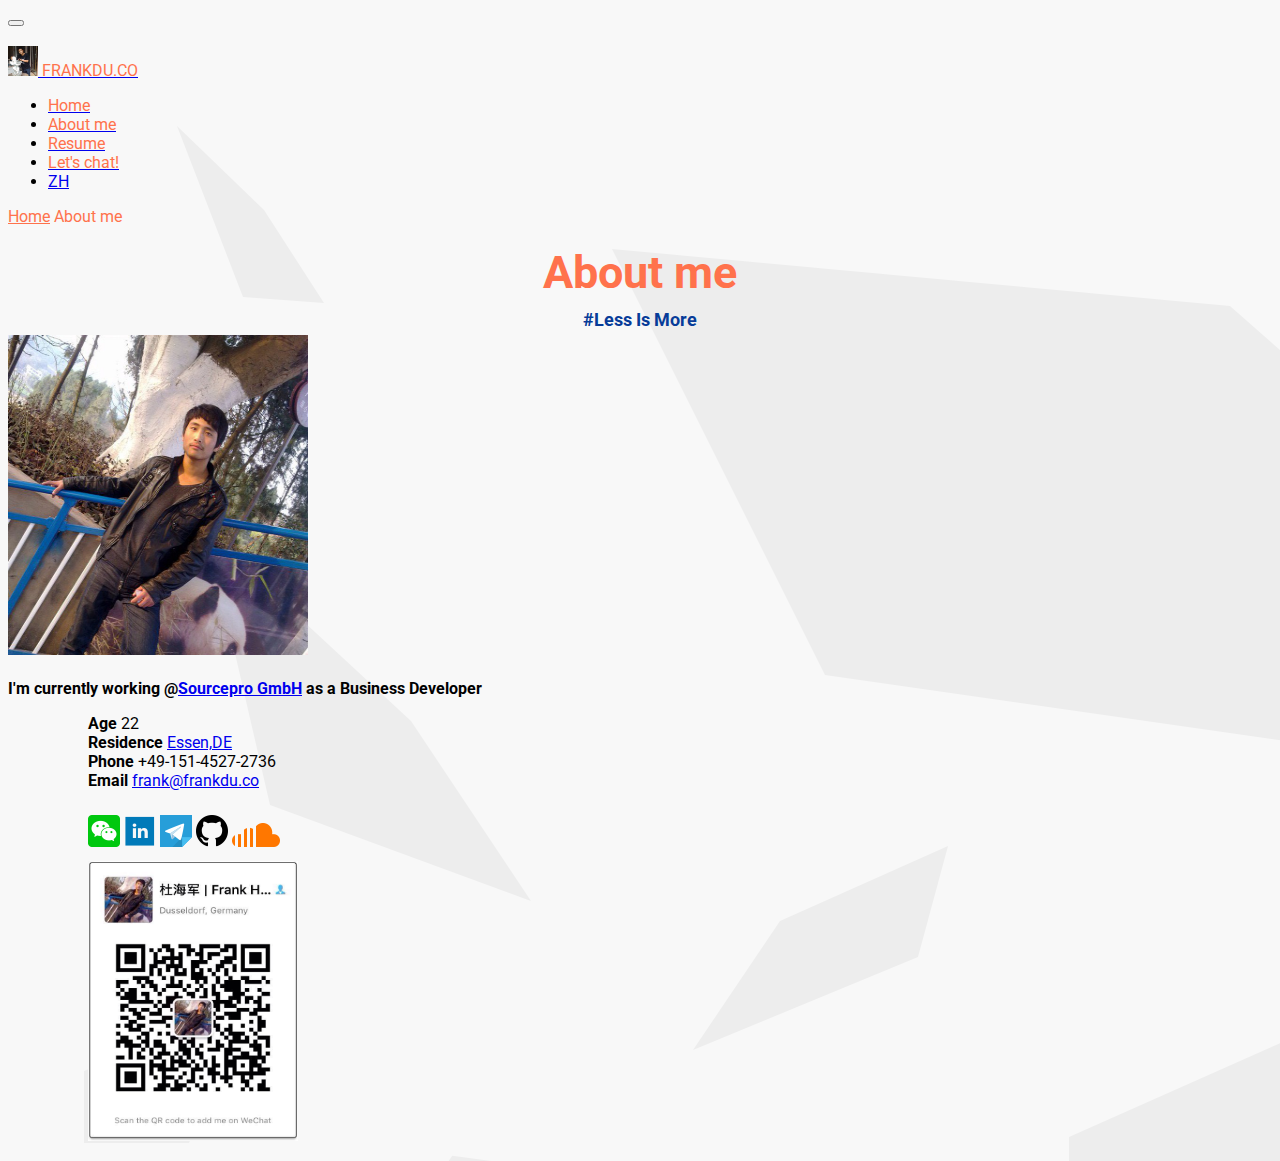
==== commit 9cea6d07: "Update about_me.html" ====
--- a/about_me.html
+++ b/about_me.html
@@ -1,6 +1,16 @@
 <!DOCTYPE html>
 <html lang="en">
   <head>
+          <!-- Global Site Tag (gtag.js) - Google Analytics -->
+    <script async src="https://www.googletagmanager.com/gtag/js?id=UA-107687824-1"></script>
+    <script>
+      window.dataLayer = window.dataLayer || [];
+      function gtag(){dataLayer.push(arguments);}
+      gtag('js', new Date());
+
+      gtag('config', 'UA-107687824-1');
+    </script>
+
     <!-- Required meta tags -->
     <meta charset="utf-8">
     <meta name="viewport" content="width=device-width, initial-scale=1, shrink-to-fit=no">
@@ -26,43 +36,38 @@
 
         <ul class="navbar-nav mr-auto mt-2 mt-lg-0">
           <li class="nav-item">
-            <a class="nav-link active" href="Home.html"><font color="#ff724c">首页</font></a>
+            <a class="nav-link active" href="Home.html"><font color="#ff724c">Home</font></a>
           </li>
           <li class="nav-item">
-            <a class="nav-link active" href="about_me.html"><font color="#ff724c">我</font></a>
+            <a class="nav-link active" href="about_me.html"><font color="#ff724c">About me</font></a>
           </li>
           <li class="nav-item">
-            <a class="nav-link active" href="resume.html"><font color="#ff724c">简历</font></a>
+            <a class="nav-link active" href="resume.html"><font color="#ff724c">Resume</font></a>
           </li>
 
           <li class="nav-item">
-            <a class="nav-link active" href="Letschat.html"><font color="#ff724c">来聊一下！</font></a>
+            <a class="nav-link active" href="Letschat.html"><font color="#ff724c">Let's chat!</font></a>
           </li>
-
           <li class="nav-item">
-            <a class="nav-link active" href="http://frankdu.co">EN</a>
+              <a class="nav-link active" href="http://zh.frankdu.co">ZH</a>
           </li>
 
         </ul>
       </div>
     </nav>
   </div>
-
   <div class="container">
 
     <nav class="breadcrumb">
-      <a class="breadcrumb-item" href="Home.html">首页</a>
+      <a class="breadcrumb-item" href="Home.html">Home</a>
       <!-- <a class="breadcrumb-item" href="#">我</a>
       <a class="breadcrumb-item" href="#">Data</a> -->
-      <span class="breadcrumb-item" href="#">我</span>
+      <span class="breadcrumb-item" href="#">About me</span>
     </nav>
 
   </div>
 
-
-    <center><font color="#ff724c"><h1 id="me">关于我</h1></font></center>
-
-
+    <center><font color="#ff724c"><h1 id="me">About me</h1></font></center>
 
       <h4 id="motto">#Less Is More</h4>
 
@@ -70,28 +75,27 @@
       <div class="container" id="2nd">
         <!--here i try to apply a grid system that adjust this part in different devices. But it doesn't work out! This is within a table-->
         <div class="row">
-          <div class="col-lg-4 col-xs-6"><img src="5a25109d-f277-463b-83a4-63a4623d7ae6 - Copy.jpg" alt="" height="310" width="300"></div>
-          <div class="col-lg-4 col-xs-6" id="intro"><p><strong>我目前在<span><a href="http://sourcepro.de" target="_blank">Sourcepro GmbH</a></span>任职商务拓展经理</strong></p></div>
+          <div class="col-lg-4 col-xs-6"><img src="2e78e6d8-583e-4851-b8ab-d4052f25aa7c.jpg" alt="" height="320" width="300"></div>
+          <div class="col-lg-4 col-xs-6" id="intro"><p><strong>I'm currently working @<span><a href="http://sourcepro.de" target="_blank">Sourcepro GmbH</a></span> as a Business Developer</strong></p></div>
           <div class="col-lg-4 col-xs-6">
             <ul id="infolist">
 
-              <ul><b>年龄</b> 22</ul>
-              <ul><b>现居地</b> <a href="https://en.wikipedia.org/wiki/Essen" target="_blank">德国,埃森市</a></ul>
-              <ul><b>联系电话</b> +49-151-4527-2736</ul>
-              <ul><b>电邮</b> <a href="mailto:frank@frankdu.co">frank@frankdu.co</a></ul>
+              <ul><b>Age</b> 22</ul>
+              <ul><b>Residence</b> <a href="https://en.wikipedia.org/wiki/Essen" target="_blank">Essen,DE</a></ul>
+              <ul><b>Phone</b> +49-151-4527-2736</ul>
+              <ul><b>Email</b> <a href="mailto:frank@frankdu.co">frank@frankdu.co</a></ul>
               <ul id="socialicons">
 
                   <a data-toggle="collapse" href="#qrcode" aria-expanded="false" aria-controls="collapseExample"><img src="social-wechat-square2-32.png" alt=""></a>
-
                   <a href="https://www.linkedin.com/in/frankdu1995/" target="_blank"><img src="linkedin_square_color-32.png" alt=""></a>
                   <a href="https://t.me/Frankdew1995" target="_blank"><img src="Telegram-32.png" alt=""></a>
                   <a href="https://github.com/Frankdew1995" target="_blank"><img src="mark-github-32.png" alt=""></a>
-                  <a href="https://soundcloud.com/frankdew1995/besame-mucho" target="_blank"><img src="if_soundcloud_246008 (1).png" alt=""></a>
+                  <a href="https://soundcloud.com/frankdew1995" target="_blank"><img src="if_soundcloud_246008 (1).png" alt=""></a>
 
-                      <div class="collapse" id="qrcode">
+                    <div class="collapse" id="qrcode">
 
                         <img src="WeChat Image_20171006121453.jpg" alt="" width="210px" height="280px">
-                      </div>
+                    </div>
 
 
 
